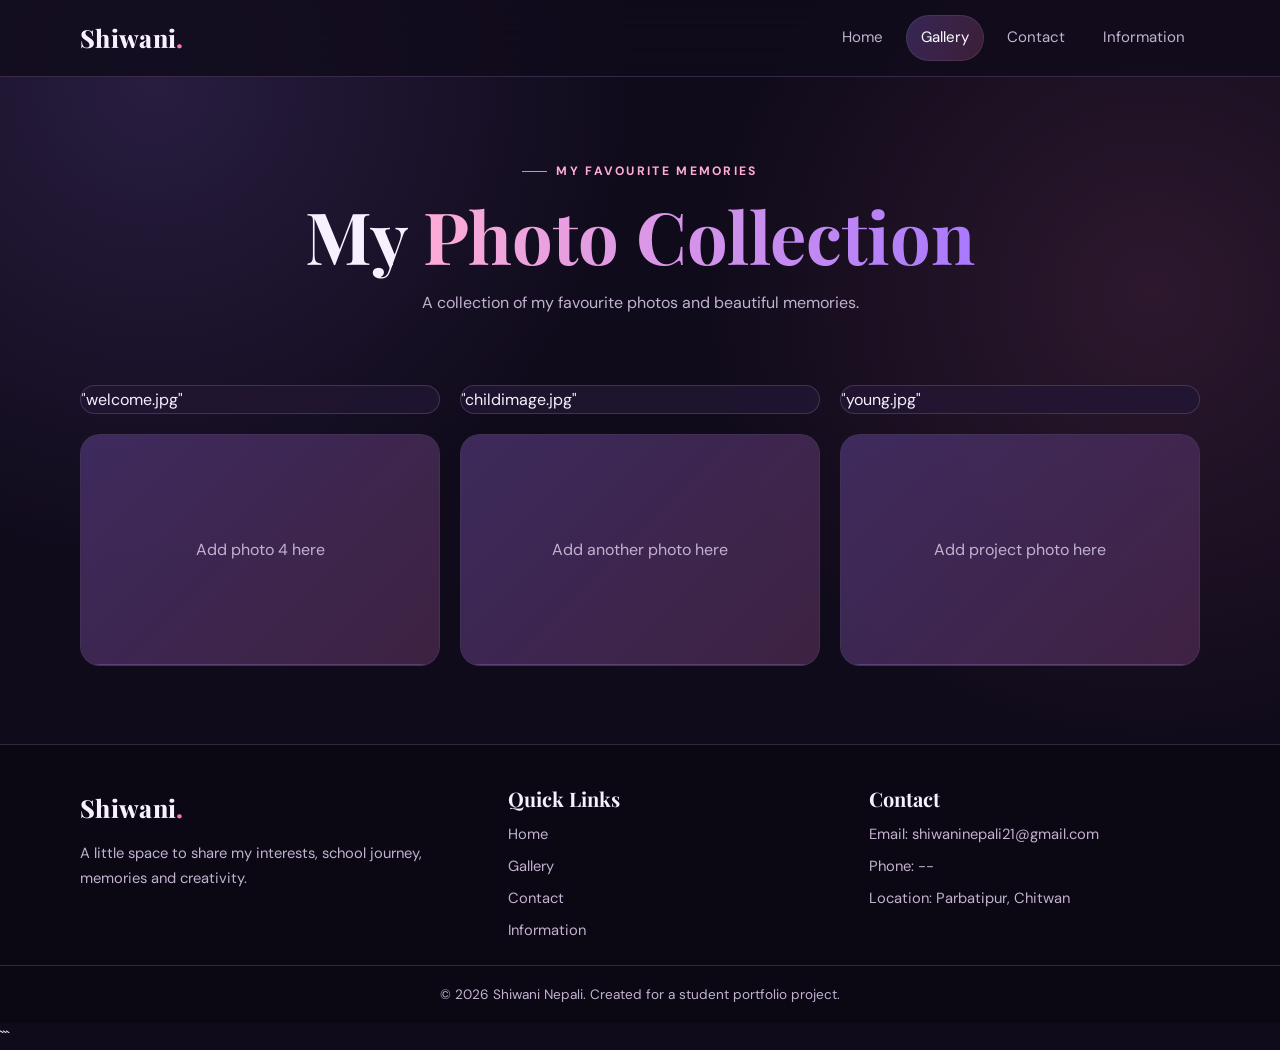
==== gallery.html @ 5076c6a2 "Update gallery.html" ====
<!DOCTYPE html>
<html lang="en">
<head>
  <meta charset="UTF-8">
  <meta name="viewport" content="width=device-width, initial-scale=1.0">
  <meta name="description" content="Shiwani Nepali's personal photo collection.">
  <title>Gallery | Shiwani Nepali</title>
  <link rel="stylesheet" href="style.css">
</head>
<body>

  <header class="site-header">
    <nav class="navbar container" aria-label="Main navigation">
      <a class="brand" href="index.html">Shiwani<span>.</span></a>
      <button class="menu-toggle" type="button" aria-label="Open navigation menu" aria-expanded="false">☰</button>
      <ul class="nav-links">
        <li><a href="index.html">Home</a></li>
        <li><a class="active" href="gallery.html">Gallery</a></li>
        <li><a href="contact.html">Contact</a></li>
        <li><a href="information.html">Information</a></li>
      </ul>
    </nav>
  </header>

  <main>

    <section class="page-banner container">
      <span class="eyebrow">My favourite memories</span>
      <h1>My <span class="gradient-text">Photo Collection</span></h1>
      <p>A collection of my favourite photos and beautiful memories.</p>
    </section>

    <section class="gallery-section container">
      <div class="gallery-grid">

        <article class="gallery-card">
          <div class="welcome.jpg">"welcome.jpg"</div>
        </article>

        <article class="gallery-card">
          <div class="childimage.jpg">"childimage.jpg"</div>
        </article>

        <article class="gallery-card">
          <div class="young.jpg">"young.jpg"</div>
        </article>

        <article class="gallery-card">
          <div class="gallery-image">Add photo 4 here</div>
        </article>

        <article class="gallery-card">
          <div class="gallery-image">Add another photo here</div>
        </article>

        <article class="gallery-card">
          <div class="gallery-image">Add project photo here</div>
        </article>

      </div>
    </section>

  </main>

  <footer class="site-footer">
    <div class="footer-inner container">

      <div>
        <a class="brand" href="index.html">Shiwani<span>.</span></a>
        <p style="margin-top:12px">A little space to share my interests, school journey, memories and creativity.</p>
      </div>

      <div>
        <h3>Quick Links</h3>
        <ul>
          <li><a href="index.html">Home</a></li>
          <li><a href="gallery.html">Gallery</a></li>
          <li><a href="contact.html">Contact</a></li>
          <li><a href="information.html">Information</a></li>
        </ul>
      </div>

      <div>
        <h3>Contact</h3>
        <ul>
          <li>Email: <a href="mailto:shiwaninepali21@gmail.com">shiwaninepali21@gmail.com</a></li>
          <li>Phone: --</li>
          <li>Location: Parbatipur, Chitwan</li>
        </ul>
      </div>

    </div>

    <div class="copyright">
      © <span class="current-year">2026</span> Shiwani Nepali. Created for a student portfolio project.
    </div>
  </footer>

  <script>
    const menuButton = document.querySelector('.menu-toggle');
    const navLinks = document.querySelector('.nav-links');

    menuButton.addEventListener('click', () => {
      const isOpen = navLinks.classList.toggle('open');
      menuButton.setAttribute('aria-expanded', String(isOpen));
      menuButton.textContent = isOpen ? '✕' : '☰';
    });

    document.querySelectorAll('.current-year').forEach(el => {
      el.textContent = new Date().getFullYear();
    });
  </script>

</body>
</html>
```
---- style.css ----
@import url('https://fonts.googleapis.com/css2?family=DM+Sans:wght@400;500;600;700&family=Playfair+Display:wght@600;700;800&display=swap');

:root {
  --bg: #100b1b;
  --bg-soft: #181027;
  --panel: rgba(35, 23, 52, .82);
  --panel-2: #211431;
  --text: #f8efff;
  --muted: #c2b2d0;
  --pink: #ff75b8;
  --pink-light: #ffadd5;
  --purple: #a879ff;
  --purple-dark: #7040bd;
  --line: rgba(220, 185, 255, .18);
  --shadow: 0 18px 55px rgba(0,0,0,.28);
  --radius: 22px;
}
* { box-sizing: border-box; margin: 0; padding: 0; }
html { scroll-behavior: smooth; }
body {
  min-height: 100vh;
  color: var(--text);
  background:
    radial-gradient(circle at 12% 8%, rgba(168,121,255,.16), transparent 30rem),
    radial-gradient(circle at 90% 28%, rgba(255,117,184,.12), transparent 28rem),
    var(--bg);
  font-family: 'DM Sans', sans-serif;
  line-height: 1.7;
}
a { color: inherit; text-decoration: none; }
img { display: block; max-width: 100%; }
button, input, select, textarea { font: inherit; }
.container { width: min(1120px, 90%); margin-inline: auto; }
.site-header {
  position: sticky; top: 0; z-index: 100;
  background: rgba(16,11,27,.82);
  backdrop-filter: blur(18px);
  border-bottom: 1px solid var(--line);
}
.navbar {
  min-height: 76px; display: flex; align-items: center;
  justify-content: space-between; gap: 24px;
}
.brand {
  font-family: 'Playfair Display', serif; font-size: 1.55rem;
  font-weight: 800; letter-spacing: .3px;
}
.brand span { color: var(--pink); }
.nav-links { display: flex; align-items: center; gap: 8px; list-style: none; }
.nav-links a {
  display: inline-block; padding: 10px 15px; border-radius: 999px;
  color: var(--muted); font-size: .94rem; transition: .25s ease;
}
.nav-links a:hover, .nav-links a.active {
  color: white; background: linear-gradient(110deg, rgba(168,121,255,.25), rgba(255,117,184,.18));
  box-shadow: inset 0 0 0 1px rgba(255,255,255,.08);
}
.menu-toggle {
  display: none; border: 1px solid var(--line); color: white;
  background: var(--panel); border-radius: 12px; padding: 9px 12px; cursor: pointer;
}
.hero {
  min-height: 590px; display: grid; grid-template-columns: 1.12fr .88fr;
  align-items: center; gap: 55px; padding-block: 76px;
}
.eyebrow {
  display: inline-flex; align-items: center; gap: 9px; color: var(--pink-light);
  text-transform: uppercase; letter-spacing: 2.3px; font-size: .76rem; font-weight: 700;
}
.eyebrow::before { content: ''; width: 25px; height: 1px; background: var(--pink); }
h1, h2, h3 { font-family: 'Playfair Display', serif; line-height: 1.15; }
.hero h1 { font-size: clamp(3rem, 7vw, 5.6rem); margin: 18px 0; }
.gradient-text {
  background: linear-gradient(100deg, var(--pink-light), var(--purple));
  -webkit-background-clip: text; background-clip: text; color: transparent;
}
.lead { color: var(--muted); font-size: 1.08rem; max-width: 610px; }
.button-row { display: flex; flex-wrap: wrap; gap: 14px; margin-top: 30px; }
.btn {
  display: inline-flex; align-items: center; justify-content: center; gap: 9px;
  padding: 13px 22px; border: 1px solid transparent; border-radius: 999px;
  cursor: pointer; font-weight: 700; transition: transform .25s, box-shadow .25s, background .25s;
}
.btn-primary {
  color: #1a1025; background: linear-gradient(110deg, var(--pink), #c49aff);
  box-shadow: 0 10px 28px rgba(205,111,207,.24);
}
.btn-outline { border-color: rgba(255,173,213,.45); color: var(--pink-light); background: transparent; }
.btn:hover { transform: translateY(-4px); box-shadow: 0 14px 32px rgba(190,111,230,.25); }
.hero-visual {
  min-height: 420px; border: 1px solid var(--line); border-radius: 34px;
  background: linear-gradient(145deg, rgba(168,121,255,.19), rgba(255,117,184,.09));
  box-shadow: var(--shadow); display: grid; place-items: center; padding: 22px;
  position: relative; overflow: hidden;
}
.hero-visual::before, .hero-visual::after {
  content: ''; position: absolute; border-radius: 50%; filter: blur(2px);
  border: 1px solid rgba(255,255,255,.13);
}
.hero-visual::before { width: 290px; height: 290px; }
.hero-visual::after { width: 220px; height: 220px; }
.photo-placeholder {
  position: relative; z-index: 1; width: 78%; aspect-ratio: 4/5;
  border: 1px dashed rgba(255,255,255,.45); border-radius: 24px;
  background: linear-gradient(145deg, rgba(16,11,27,.72), rgba(82,47,112,.65));
  display: grid; place-items: center; text-align: center; padding: 20px; color: var(--muted);
}
.photo-placeholder strong { display: block; color: var(--pink-light); font-size: 1.1rem; }
.section { padding: 78px 0; }
.section-heading { max-width: 680px; margin-bottom: 32px; }
.section-heading h2 { font-size: clamp(2rem, 4vw, 3rem); margin: 12px 0; }
.section-heading p, .muted { color: var(--muted); }
.card-grid { display: grid; grid-template-columns: repeat(3, 1fr); gap: 20px; }
.card {
  background: var(--panel); border: 1px solid var(--line); border-radius: var(--radius);
  padding: 26px; box-shadow: var(--shadow); transition: transform .25s, border-color .25s;
}
.card:hover { transform: translateY(-7px); border-color: rgba(255,117,184,.55); }
.card-icon {
  width: 48px; height: 48px; display: grid; place-items: center; border-radius: 15px;
  color: var(--pink-light); background: rgba(255,117,184,.12); font-size: 1.35rem; margin-bottom: 18px;
}
.card h3 { font-size: 1.35rem; margin-bottom: 10px; }
.card p { color: var(--muted); }
.event-date { color: var(--pink-light); font-size: .82rem; font-weight: 700; letter-spacing: 1px; margin-bottom: 8px; }
.page-banner { padding: 76px 0 45px; text-align: center; }
.page-banner h1 { font-size: clamp(2.7rem, 6vw, 4.5rem); margin: 12px 0; }
.page-banner p { color: var(--muted); max-width: 650px; margin: auto; }
.gallery-section { padding: 24px 0 48px; }
.gallery-section h2 { font-size: 2rem; margin-bottom: 20px; }
.gallery-grid { display: grid; grid-template-columns: repeat(3, 1fr); gap: 20px; }
.gallery-card {
  overflow: hidden; border-radius: 20px; border: 1px solid var(--line);
  background: var(--panel); transition: transform .25s, box-shadow .25s;
}
.gallery-card:hover { transform: translateY(-6px); box-shadow: var(--shadow); }
.gallery-image {
  height: 230px; display: grid; place-items: center; text-align: center; padding: 20px;
  color: var(--muted); background: linear-gradient(135deg, rgba(168,121,255,.22), rgba(255,117,184,.14));
  border-bottom: 1px solid var(--line);
}
.gallery-image img { width: 100%; height: 100%; object-fit: cover; }
.gallery-caption { padding: 18px; }
.gallery-caption h3 { margin-bottom: 5px; font-size: 1.2rem; }
.gallery-caption p { color: var(--muted); font-size: .92rem; }
.info-wrap { padding: 20px 0 80px; }
.info-card { overflow: hidden; border: 1px solid var(--line); border-radius: var(--radius); background: var(--panel); box-shadow: var(--shadow); }
.info-card table { width: 100%; border-collapse: collapse; }
.info-card th, .info-card td { padding: 17px 22px; border-bottom: 1px solid var(--line); text-align: left; }
.info-card th { width: 34%; color: var(--pink-light); font-weight: 700; }
.info-card tr:last-child th, .info-card tr:last-child td { border-bottom: 0; }
.note { color: var(--muted); font-size: .9rem; margin-top: 14px; }
.contact-layout { display: grid; grid-template-columns: .8fr 1.2fr; gap: 26px; padding: 15px 0 80px; }
.contact-panel, .form-panel { padding: 28px; border-radius: var(--radius); background: var(--panel); border: 1px solid var(--line); box-shadow: var(--shadow); }
.contact-panel h2, .form-panel h2 { font-size: 1.8rem; margin-bottom: 12px; }
.contact-panel p { color: var(--muted); }
.contact-detail { margin-top: 24px; display: grid; gap: 15px; }
.contact-detail div { padding: 13px 15px; border-radius: 14px; background: rgba(255,255,255,.04); }
.contact-detail small { display: block; color: var(--pink-light); text-transform: uppercase; letter-spacing: 1px; }
.form-grid { display: grid; grid-template-columns: 1fr 1fr; gap: 16px; }
.form-group { display: grid; gap: 7px; }
.form-group.full { grid-column: 1 / -1; }
.form-group label, .legend { color: var(--pink-light); font-size: .9rem; font-weight: 600; }
.form-group input, .form-group select, .form-group textarea {
  width: 100%; padding: 13px 14px; color: var(--text); background: rgba(12,8,20,.75);
  border: 1px solid var(--line); border-radius: 12px; outline: none; transition: border-color .2s, box-shadow .2s;
}
.form-group input:focus, .form-group select:focus, .form-group textarea:focus {
  border-color: var(--pink); box-shadow: 0 0 0 3px rgba(255,117,184,.12);
}
.form-group select option { background: #211431; }
.form-group textarea { min-height: 130px; resize: vertical; }
.radio-row { display: flex; flex-wrap: wrap; gap: 18px; color: var(--muted); }
.radio-row label { color: var(--muted); font-weight: 400; }
.radio-row input { accent-color: var(--pink); }
.form-status { margin-top: 13px; color: var(--pink-light); min-height: 24px; }
.social-links { display: flex; gap: 10px; margin-top: 17px; }
.social-links a {
  width: 42px; height: 42px; display: grid; place-items: center; border-radius: 50%;
  background: rgba(168,121,255,.16); border: 1px solid var(--line); color: var(--pink-light);
  font-weight: 700; transition: .2s;
}
.social-links a:hover { background: var(--pink); color: #1a1025; transform: translateY(-4px); }
.site-footer { margin-top: 30px; border-top: 1px solid var(--line); background: rgba(9,6,15,.55); }
.footer-inner { padding: 42px 0 22px; display: grid; grid-template-columns: 1.2fr 1fr 1fr; gap: 30px; }
.footer-inner h3 { font-size: 1.25rem; margin-bottom: 12px; }
.footer-inner p, .footer-inner li { color: var(--muted); font-size: .92rem; }
.footer-inner ul { list-style: none; display: grid; gap: 7px; }
.footer-inner a:hover { color: var(--pink-light); }
.copyright { border-top: 1px solid var(--line); padding: 17px 0; color: var(--muted); font-size: .85rem; text-align: center; }
.reveal { animation: rise .8s both; }
@keyframes rise { from { opacity: 0; transform: translateY(22px); } to { opacity: 1; transform: translateY(0); } }
@media (max-width: 820px) {
  .hero { grid-template-columns: 1fr; padding-top: 55px; }
  .hero-visual { min-height: 340px; }
  .card-grid, .gallery-grid { grid-template-columns: repeat(2, 1fr); }
  .contact-layout { grid-template-columns: 1fr; }
}
@media (max-width: 620px) {
  .navbar { min-height: 68px; }
  .menu-toggle { display: inline-block; }
  .nav-links {
    display: none; position: absolute; top: 68px; left: 5%; right: 5%;
    padding: 12px; flex-direction: column; align-items: stretch;
    background: #1b1228; border: 1px solid var(--line); border-radius: 16px; box-shadow: var(--shadow);
  }
  .nav-links.open { display: flex; }
  .nav-links a { display: block; }
  .card-grid, .gallery-grid { grid-template-columns: 1fr; }
  .form-grid { grid-template-columns: 1fr; }
  .form-group.full { grid-column: auto; }
  .footer-inner { grid-template-columns: 1fr; gap: 22px; }
  .info-card th, .info-card td { padding: 13px 14px; }
}
@media (prefers-reduced-motion: reduce) {
  *, *::before, *::after { scroll-behavior: auto !important; animation-duration: .01ms !important; transition-duration: .01ms !important; }
}
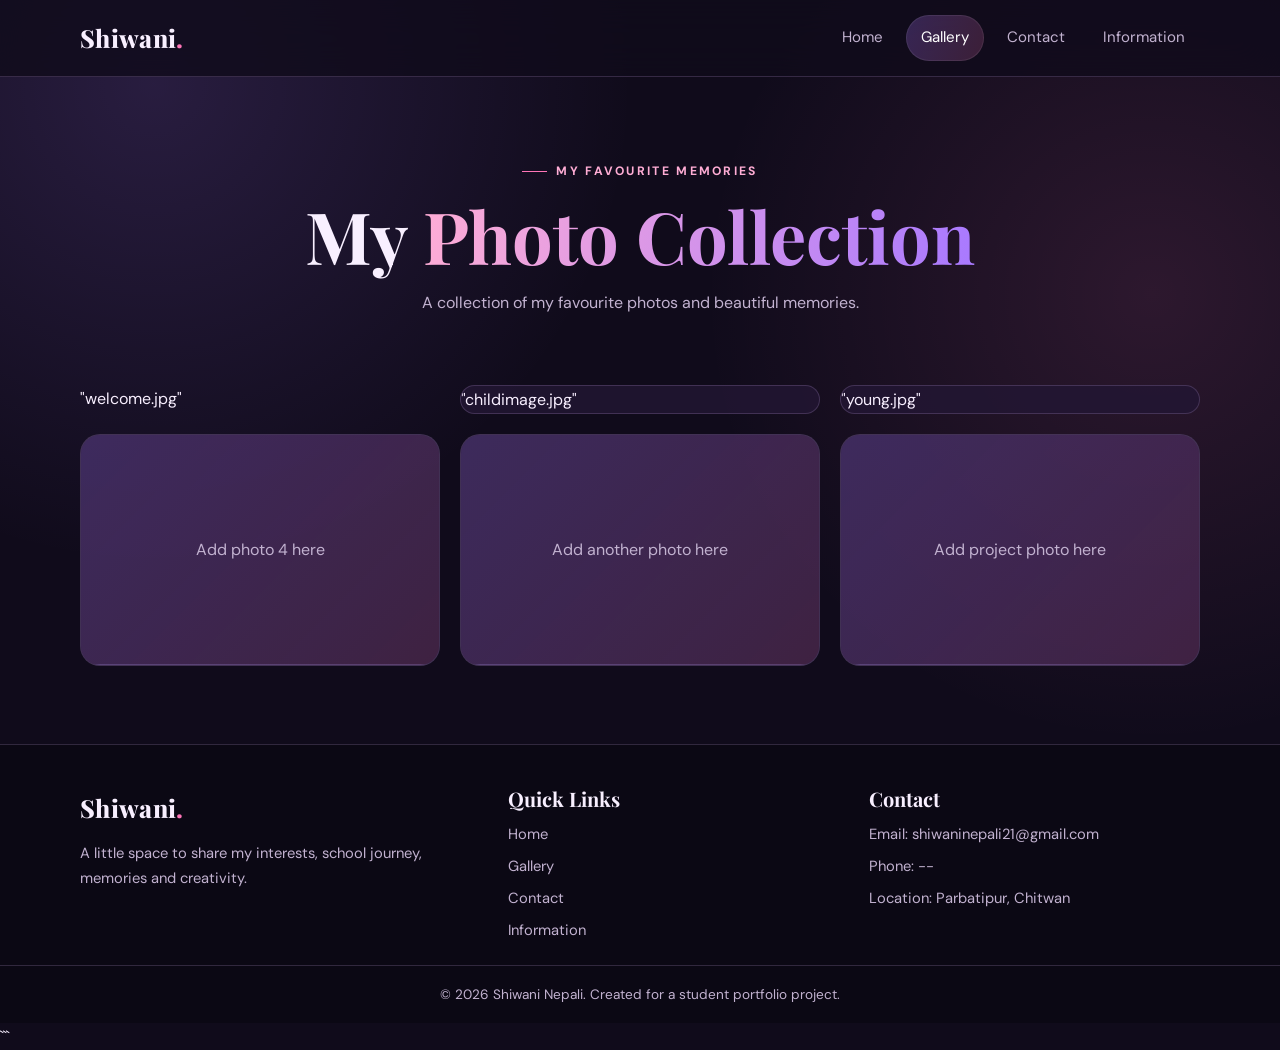
==== commit 2c160b03: "Update gallery.html" ====
--- a/gallery.html
+++ b/gallery.html
@@ -34,7 +34,7 @@
     <section class="gallery-section container">
       <div class="gallery-grid">
 
-        <article class="gallery-card">
+        <article class="welcome.jpg">
           <div class="welcome.jpg">"welcome.jpg"</div>
         </article>
 
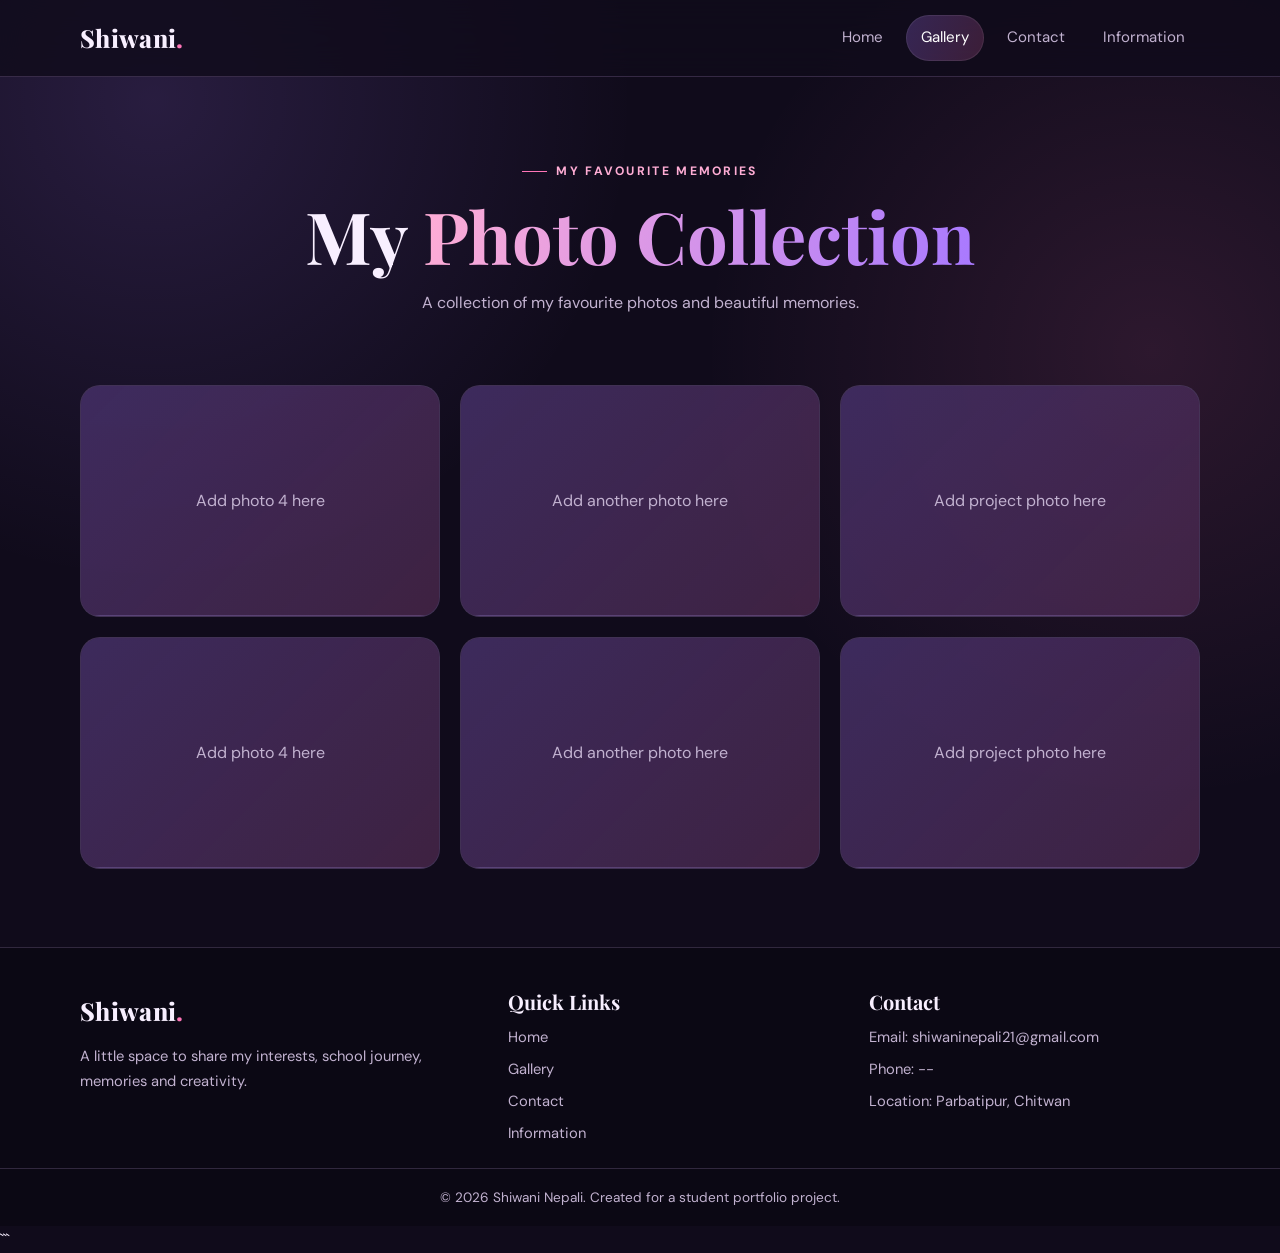
==== commit 4e937cab: "Update gallery.html" ====
--- a/gallery.html
+++ b/gallery.html
@@ -33,19 +33,19 @@
 
     <section class="gallery-section container">
       <div class="gallery-grid">
-
-        <article class="welcome.jpg">
-          <div class="welcome.jpg">"welcome.jpg"</div>
+        
+        <article class="gallery-card">
+          <div class="gallery-image">Add photo 4 here</div>
         </article>
 
         <article class="gallery-card">
-          <div class="childimage.jpg">"childimage.jpg"</div>
+          <div class="gallery-image">Add another photo here</div>
         </article>
 
         <article class="gallery-card">
-          <div class="young.jpg">"young.jpg"</div>
+          <div class="gallery-image">Add project photo here</div>
         </article>
-
+             
         <article class="gallery-card">
           <div class="gallery-image">Add photo 4 here</div>
         </article>
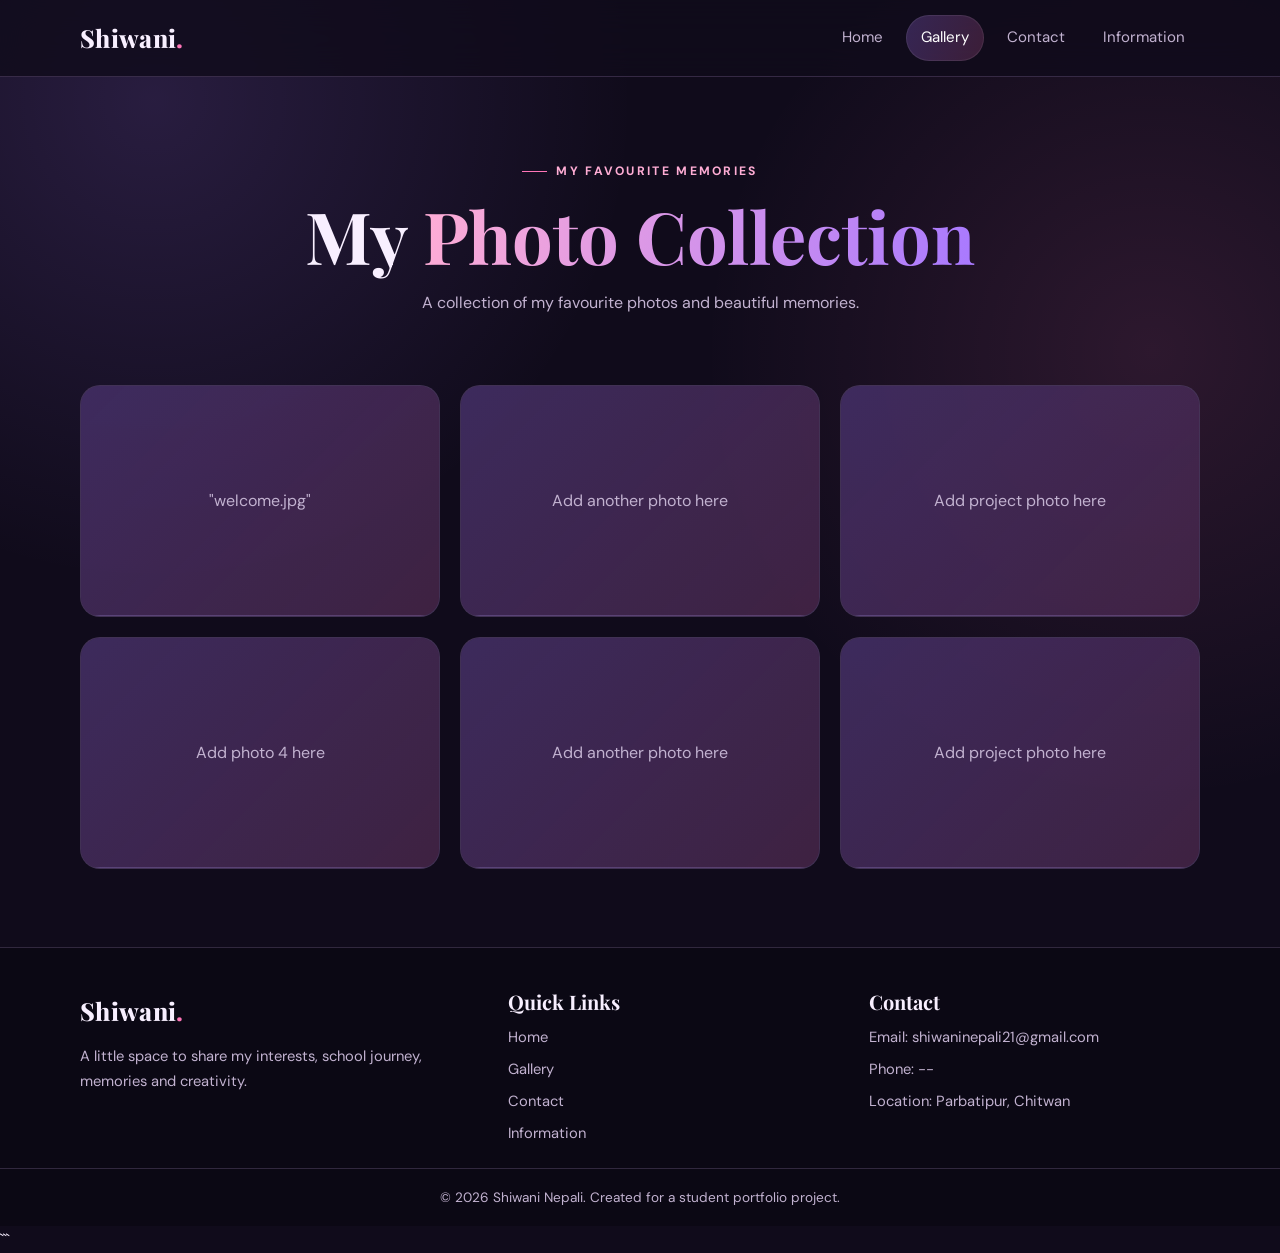
==== commit 2b2fb13a: "Update gallery.html" ====
--- a/gallery.html
+++ b/gallery.html
@@ -35,7 +35,7 @@
       <div class="gallery-grid">
         
         <article class="gallery-card">
-          <div class="gallery-image">Add photo 4 here</div>
+          <div class="gallery-image">"welcome.jpg"</div>
         </article>
 
         <article class="gallery-card">
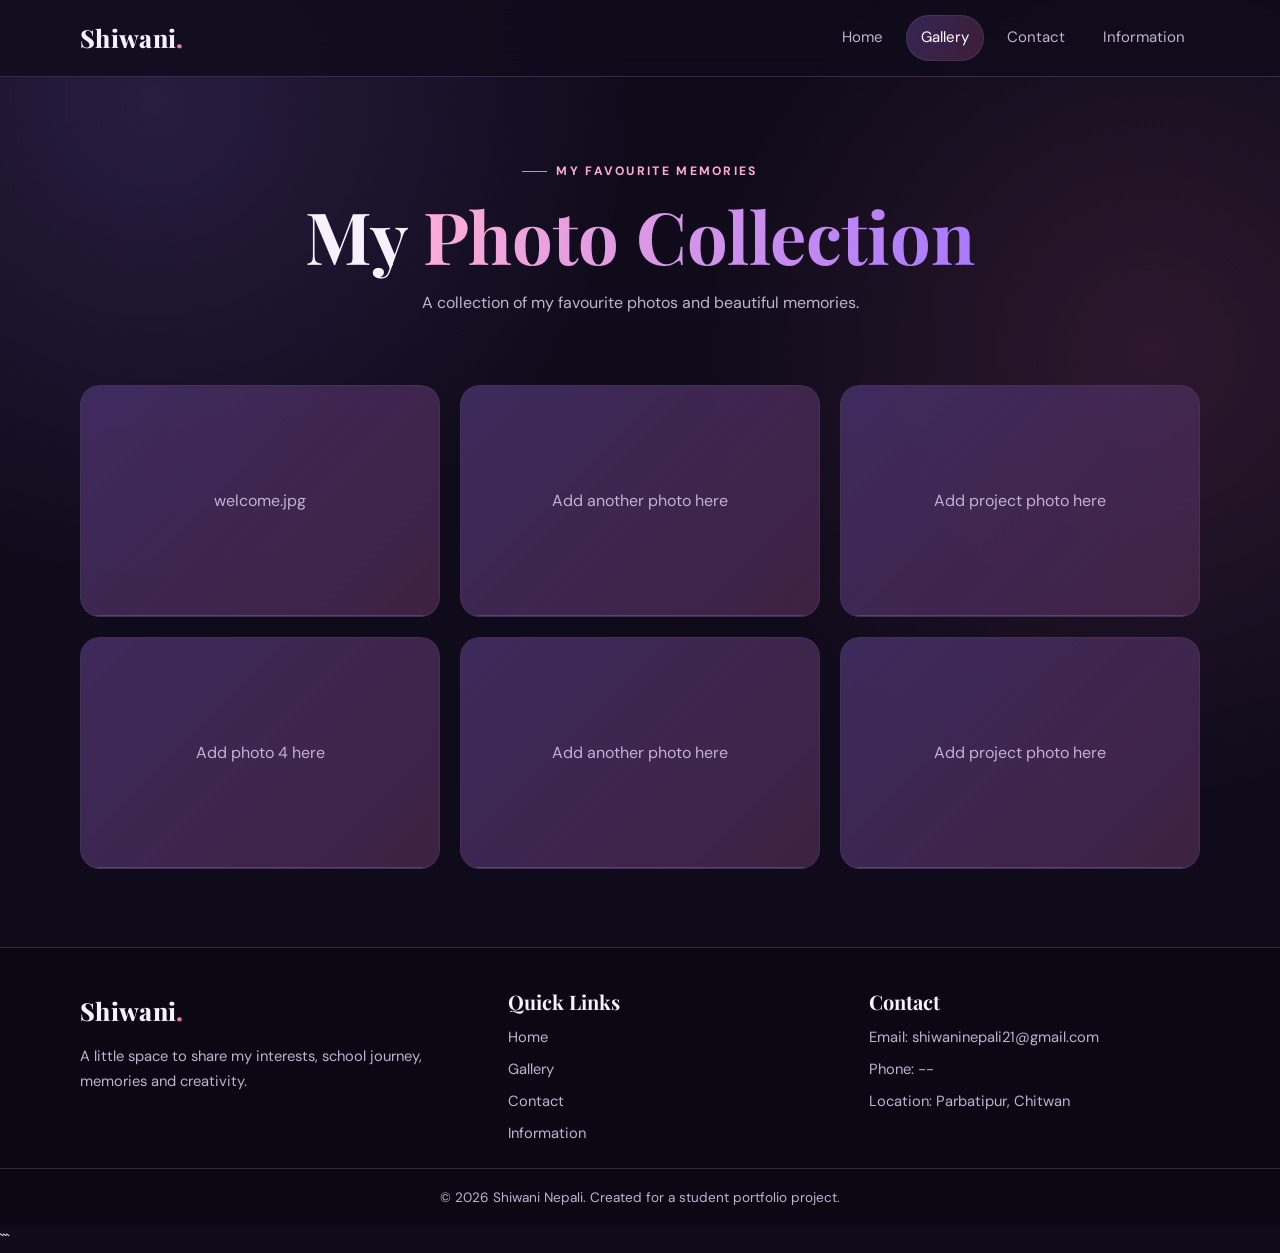
==== commit 8104ad74: "Update gallery.html" ====
--- a/gallery.html
+++ b/gallery.html
@@ -35,7 +35,7 @@
       <div class="gallery-grid">
         
         <article class="gallery-card">
-          <div class="gallery-image">"welcome.jpg"</div>
+          <div class="gallery-image">welcome.jpg</div>
         </article>
 
         <article class="gallery-card">
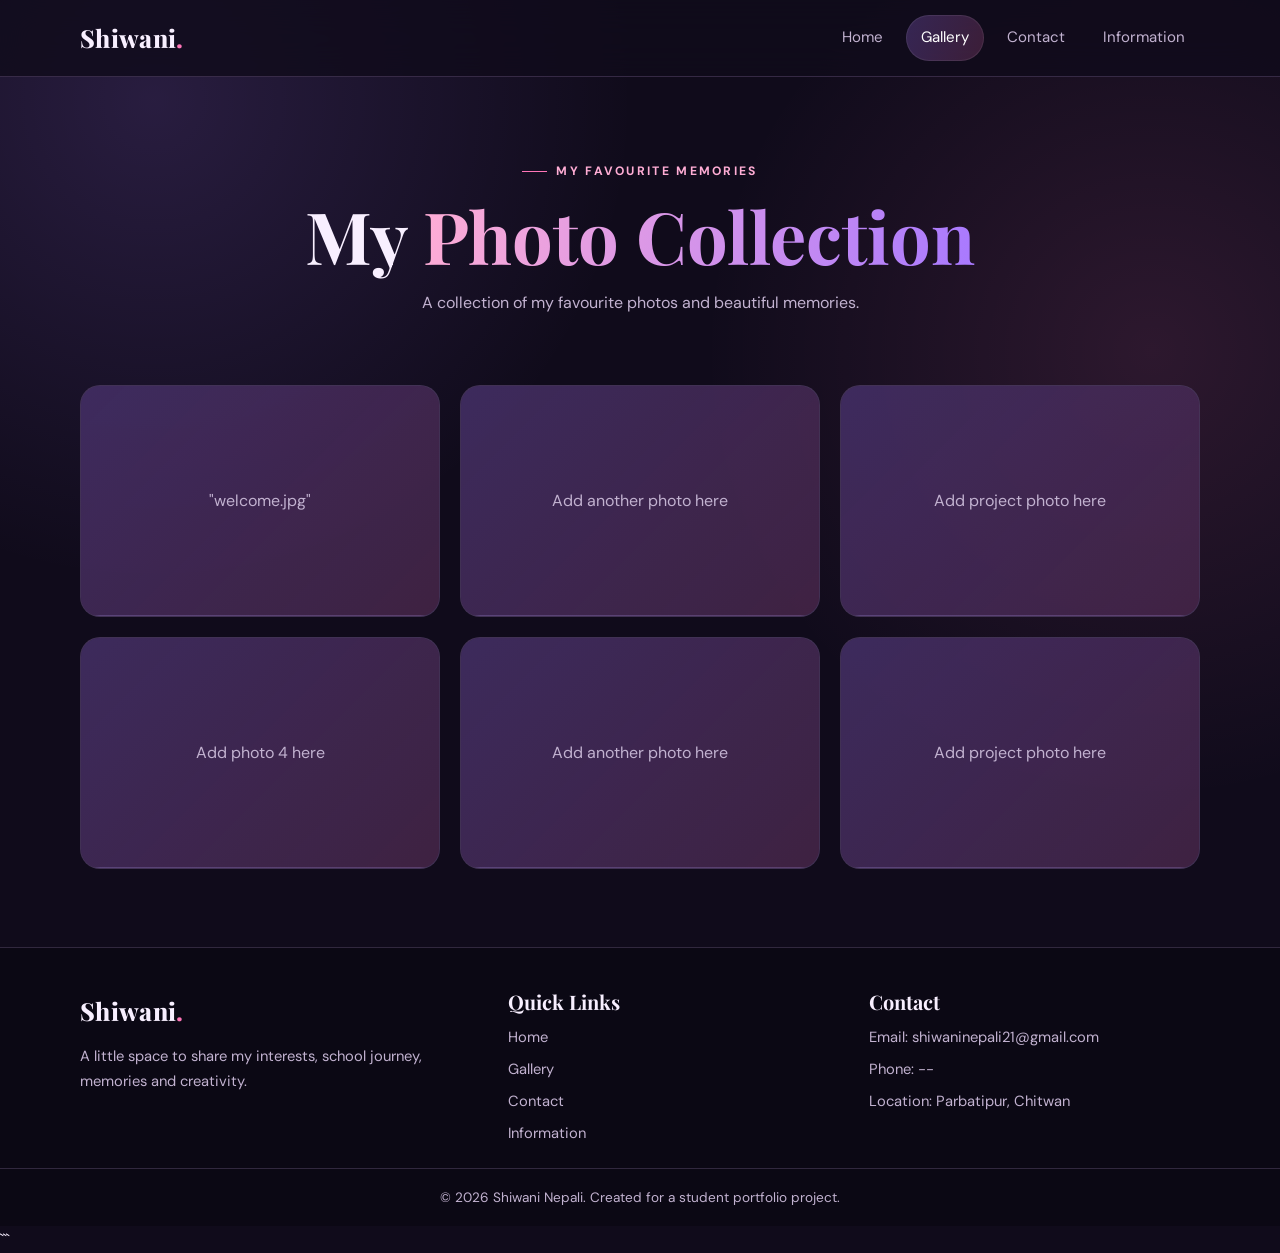
==== commit e5c7f630: "Update gallery.html" ====
--- a/gallery.html
+++ b/gallery.html
@@ -35,7 +35,7 @@
       <div class="gallery-grid">
         
         <article class="gallery-card">
-          <div class="gallery-image">welcome.jpg</div>
+          <div class="gallery-image">"welcome.jpg"</div>
         </article>
 
         <article class="gallery-card">
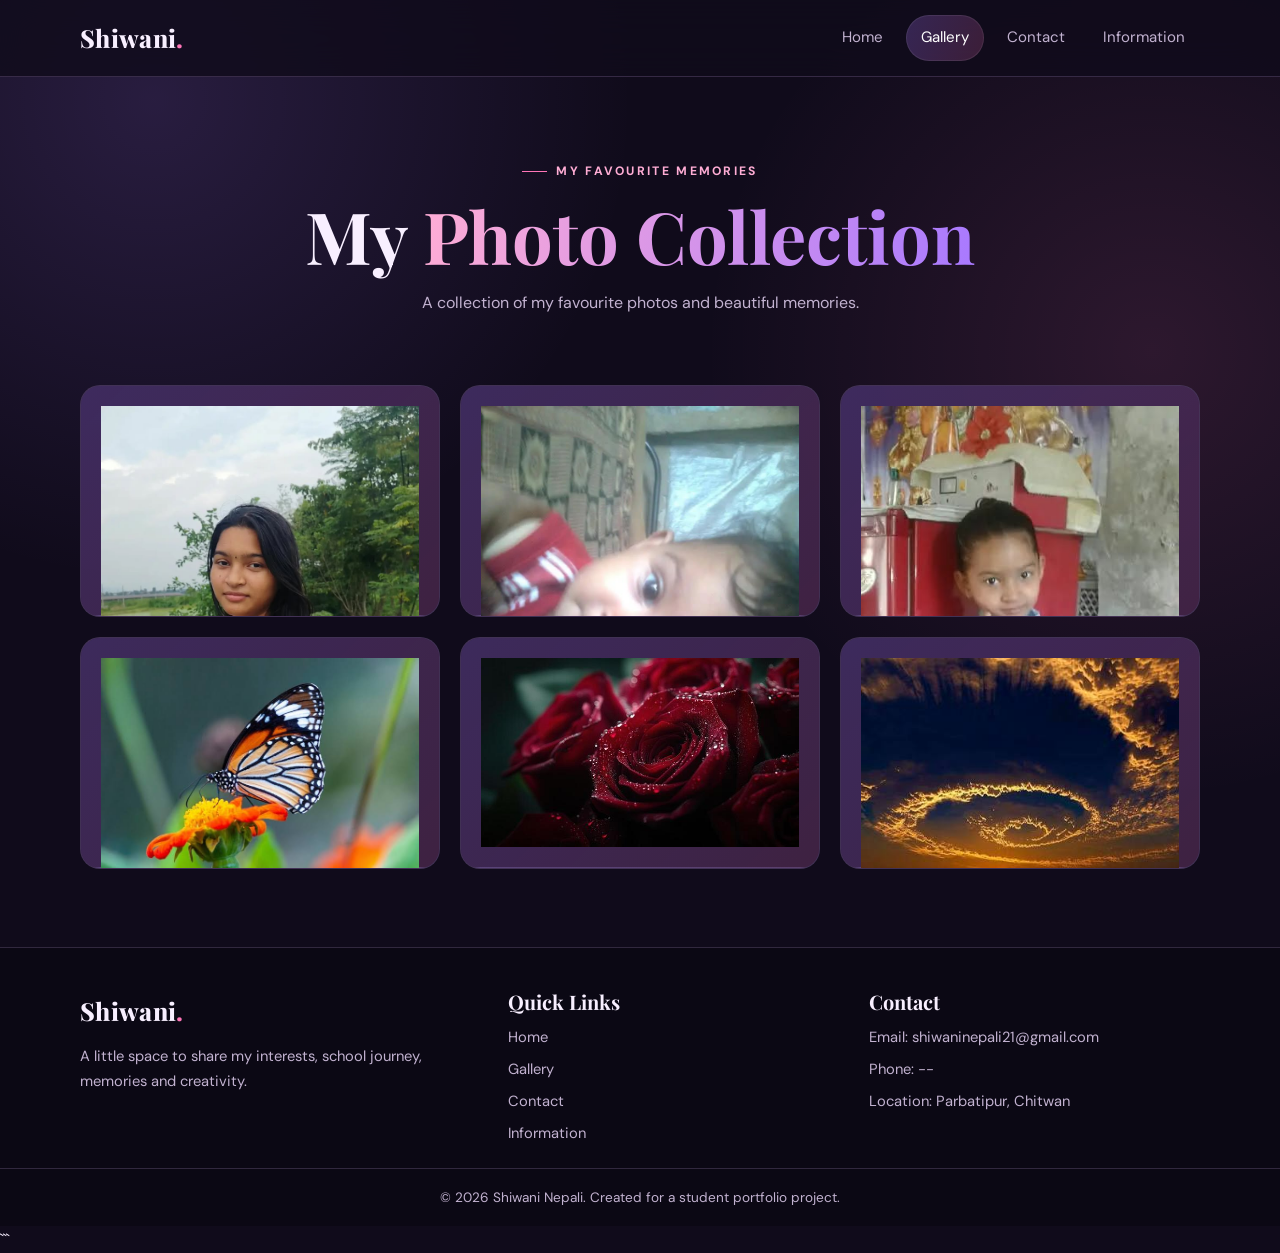
==== commit a9ae4ca7: "Update gallery.html" ====
--- a/gallery.html
+++ b/gallery.html
@@ -34,29 +34,41 @@
     <section class="gallery-section container">
       <div class="gallery-grid">
         
-        <article class="gallery-card">
-          <div class="gallery-image">"welcome.jpg"</div>
-        </article>
+       <article class="gallery-card">
+    <div class="gallery-image">
+        <img src="welcome.jpg" alt="Welcome">
+    </div>
+</article>
 
-        <article class="gallery-card">
-          <div class="gallery-image">Add another photo here</div>
-        </article>
+<article class="gallery-card">
+    <div class="gallery-image">
+        <img src="childimage.jpg" alt="Child">
+    </div>
+</article>
 
-        <article class="gallery-card">
-          <div class="gallery-image">Add project photo here</div>
-        </article>
-             
-        <article class="gallery-card">
-          <div class="gallery-image">Add photo 4 here</div>
-        </article>
+<article class="gallery-card">
+    <div class="gallery-image">
+        <img src="young.jpg" alt="Young">
+    </div>
+</article>
 
-        <article class="gallery-card">
-          <div class="gallery-image">Add another photo here</div>
-        </article>
+<article class="gallery-card">
+    <div class="gallery-image">
+        <img src="animal.jpg" alt="Animal">
+    </div>
+</article>
 
-        <article class="gallery-card">
-          <div class="gallery-image">Add project photo here</div>
-        </article>
+<article class="gallery-card">
+    <div class="gallery-image">
+        <img src="flower.jpg" alt="Flower">
+    </div>
+</article>
+
+<article class="gallery-card">
+    <div class="gallery-image">
+        <img src="sunset.jpg" alt="Sunset">
+    </div>
+</article>
 
       </div>
     </section>
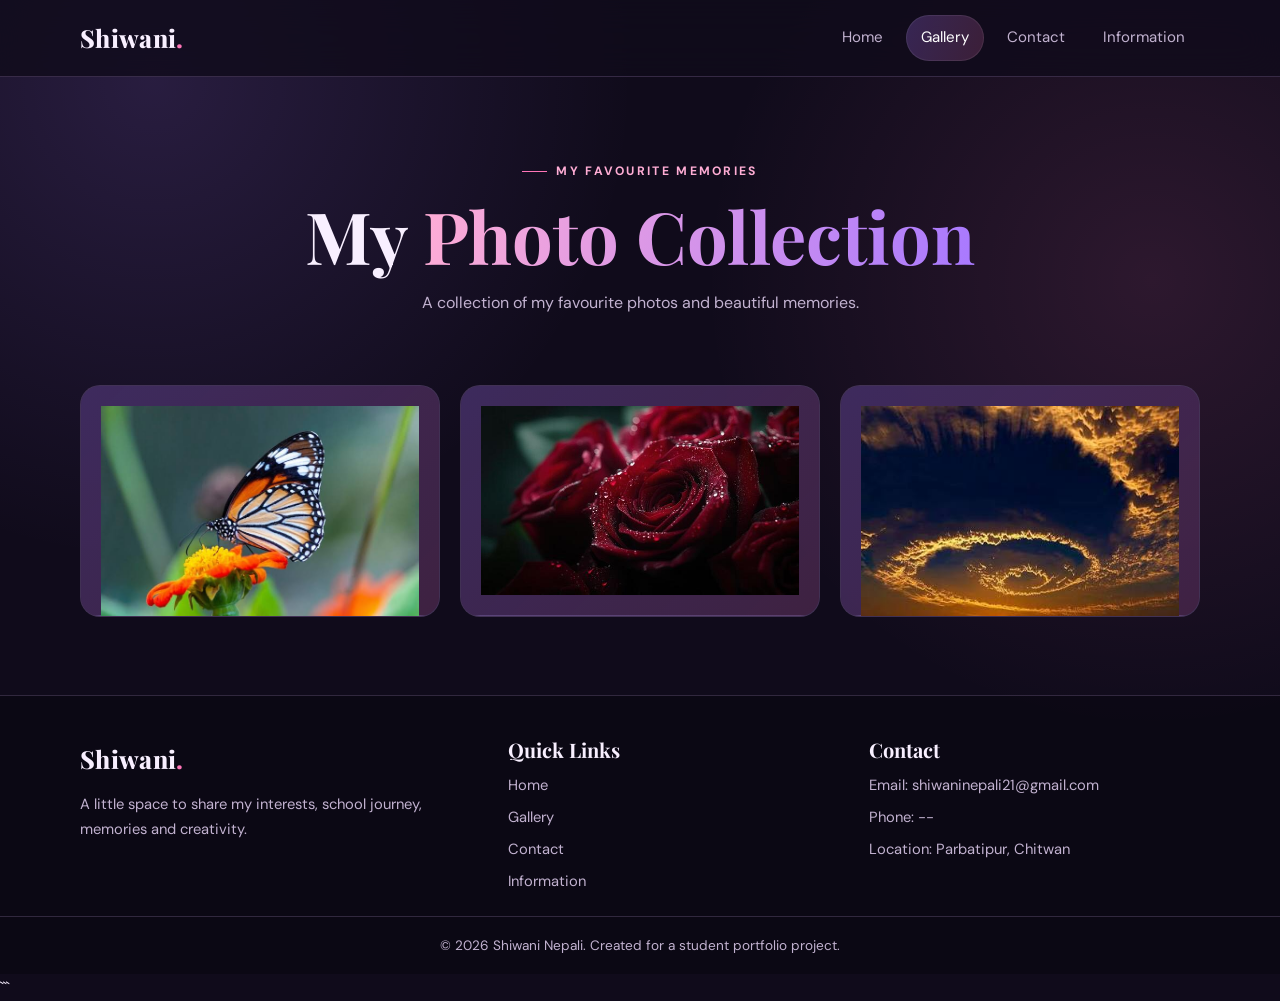
==== commit cf9b2f53: "Update gallery.html" ====
--- a/gallery.html
+++ b/gallery.html
@@ -33,24 +33,6 @@
 
     <section class="gallery-section container">
       <div class="gallery-grid">
-        
-       <article class="gallery-card">
-    <div class="gallery-image">
-        <img src="welcome.jpg" alt="Welcome">
-    </div>
-</article>
-
-<article class="gallery-card">
-    <div class="gallery-image">
-        <img src="childimage.jpg" alt="Child">
-    </div>
-</article>
-
-<article class="gallery-card">
-    <div class="gallery-image">
-        <img src="young.jpg" alt="Young">
-    </div>
-</article>
 
 <article class="gallery-card">
     <div class="gallery-image">
